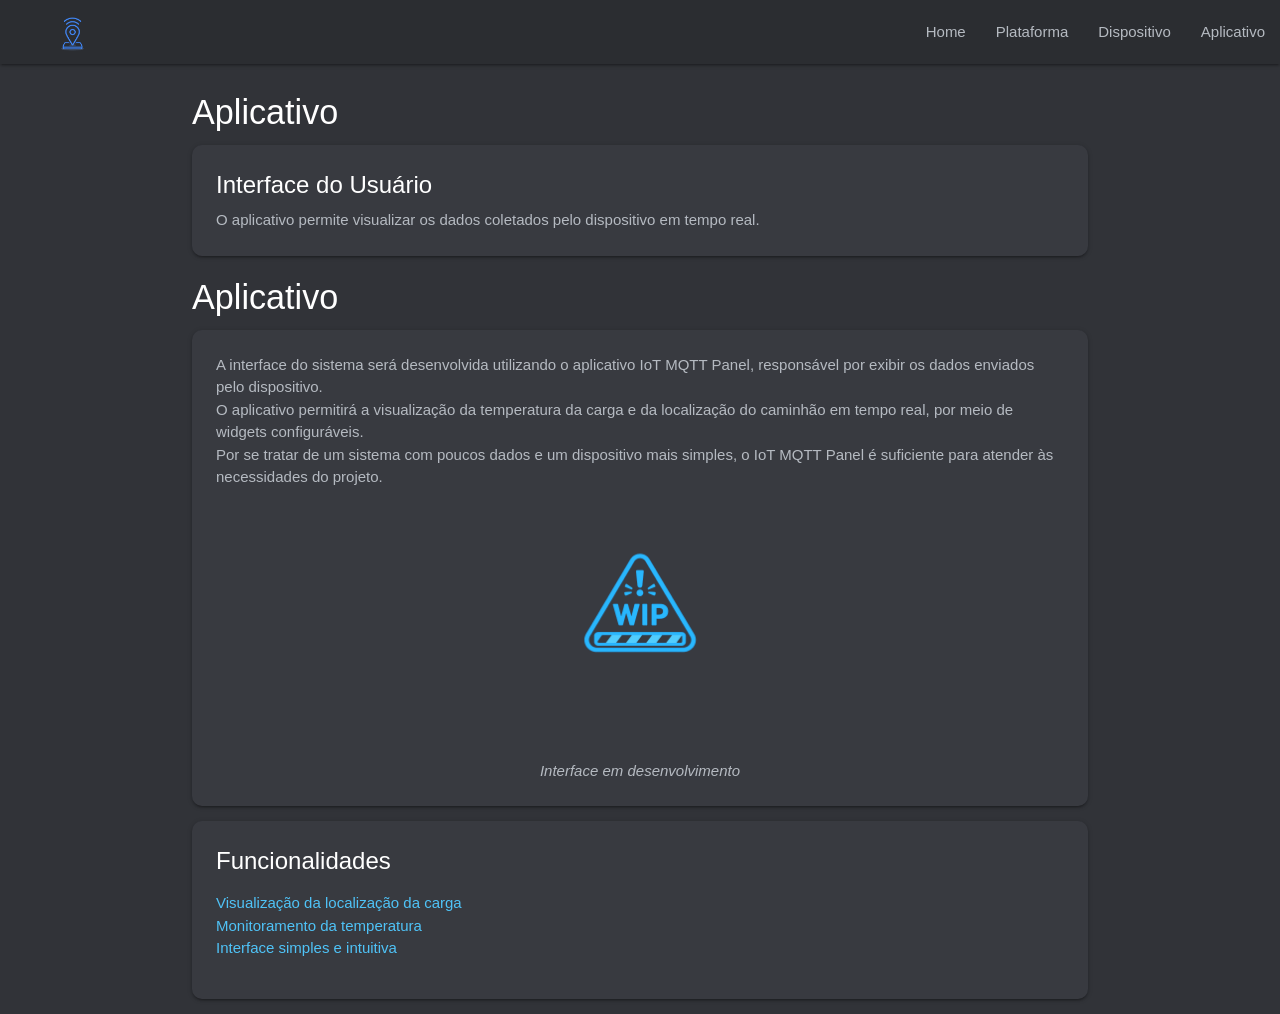
==== aplicativo.html @ 708ada9f "Primeira versão da gitpage do projeto do rastreador" ====
<!DOCTYPE html>
<html lang="pt-BR">
<head>
    <meta charset="UTF-8">
    <title>Aplicativo</title>

    <link href="https://cdnjs.cloudflare.com/ajax/libs/materialize/1.0.0/css/materialize.min.css" rel="stylesheet">
    <link rel="stylesheet" href="style.css">
</head>

<body>

<div class="navbar-fixed">
        <nav>
            <div class="nav-wrapper">
                <a href="index.html" class="brand-logo">
                    <img src="imagens/logo.png" alt="Logo" style="height: 70px;">
                </a>
                <ul class="right">
                <li><a href="index.html">Home</a></li>
                <li><a href="plataforma.html">Plataforma</a></li>
                <li><a href="dispositivo.html">Dispositivo</a></li>
                <li><a href="aplicativo.html">Aplicativo</a></li>
                </ul>
            </div>
        </nav>
    </div>

<div class="container">

    <h4>Aplicativo</h4>

    <div class="card">
        <div class="card-content">
            <span class="card-title">Interface do Usuário</span>
            <p>
                O aplicativo permite visualizar os dados coletados pelo dispositivo em tempo real.
            </p>
        </div>
    </div>

    <h4>Aplicativo</h4>

    <div class="card">
        <div class="card-content">

            <p>
                A interface do sistema será desenvolvida utilizando o aplicativo IoT MQTT Panel,
                responsável por exibir os dados enviados pelo dispositivo.
            </p>

            <p>
                O aplicativo permitirá a visualização da temperatura da carga e da localização
                do caminhão em tempo real, por meio de widgets configuráveis.
            </p>

            <p>
                Por se tratar de um sistema com poucos dados e um dispositivo mais simples,
                o IoT MQTT Panel é suficiente para atender às necessidades do projeto.
            </p>

            <div class="center-align">
                <img src="imagens/wip.png" 
                    alt="Interface do aplicativo em desenvolvimento" 
                    class="responsive-img"
                    style="width: 30%;">
            </div>

            <p class="center-align" style="margin-top: 10px;">
                <em>Interface em desenvolvimento</em>
            </p>

        </div>
    </div>

    <div class="card">
        <div class="card-content">
            <span class="card-title">Funcionalidades</span>
            <ul>
                <li><span class="highlight-esp">Visualização da localização da carga</span></li>
                <li><span class="highlight-esp">Monitoramento da temperatura</span></li>
                <li><span class="highlight-esp">Interface simples e intuitiva</span></li>
            </ul>
        </div>
    </div>

</div>

</body>
</html>
---- style.css ----
body {
    background: #313338;
    color: #ffffff;
}

nav {
    background: #2b2d31 !important;
}

.brand-logo {
    margin-left: 20px;
}

.nav-wrapper ul li a {
    color: #b5bac1 !important;
}

.nav-wrapper ul li a:hover {
    color: #4FC3F7 !important;
}

.container {
    margin-top: 30px;
}

.card {
    background: #383a40;
    border-radius: 10px;
}

.card-content {
    color: #b5bac1;
}

.card-title {
    color: #ffffff !important;
}

h1 {
    text-align: center;
    margin-top: 30px;
}

.highlight {
    color: #4FC3F7;
}

.lista-topicos {
    list-style: none;
    padding-left: 0;
}

.lista-topicos li {
    margin-bottom: 12px;
    font-size: 16px;
    position: relative;
    padding-left: 20px;
}

.lista-topicos li::before {
    content: "•";
    position: absolute;
    left: 0;
    color: #4FC3F7;
    font-size: 22px;
}

.highlight-esp {
    color: #4FC3F7;
    font-weight: 500;
}
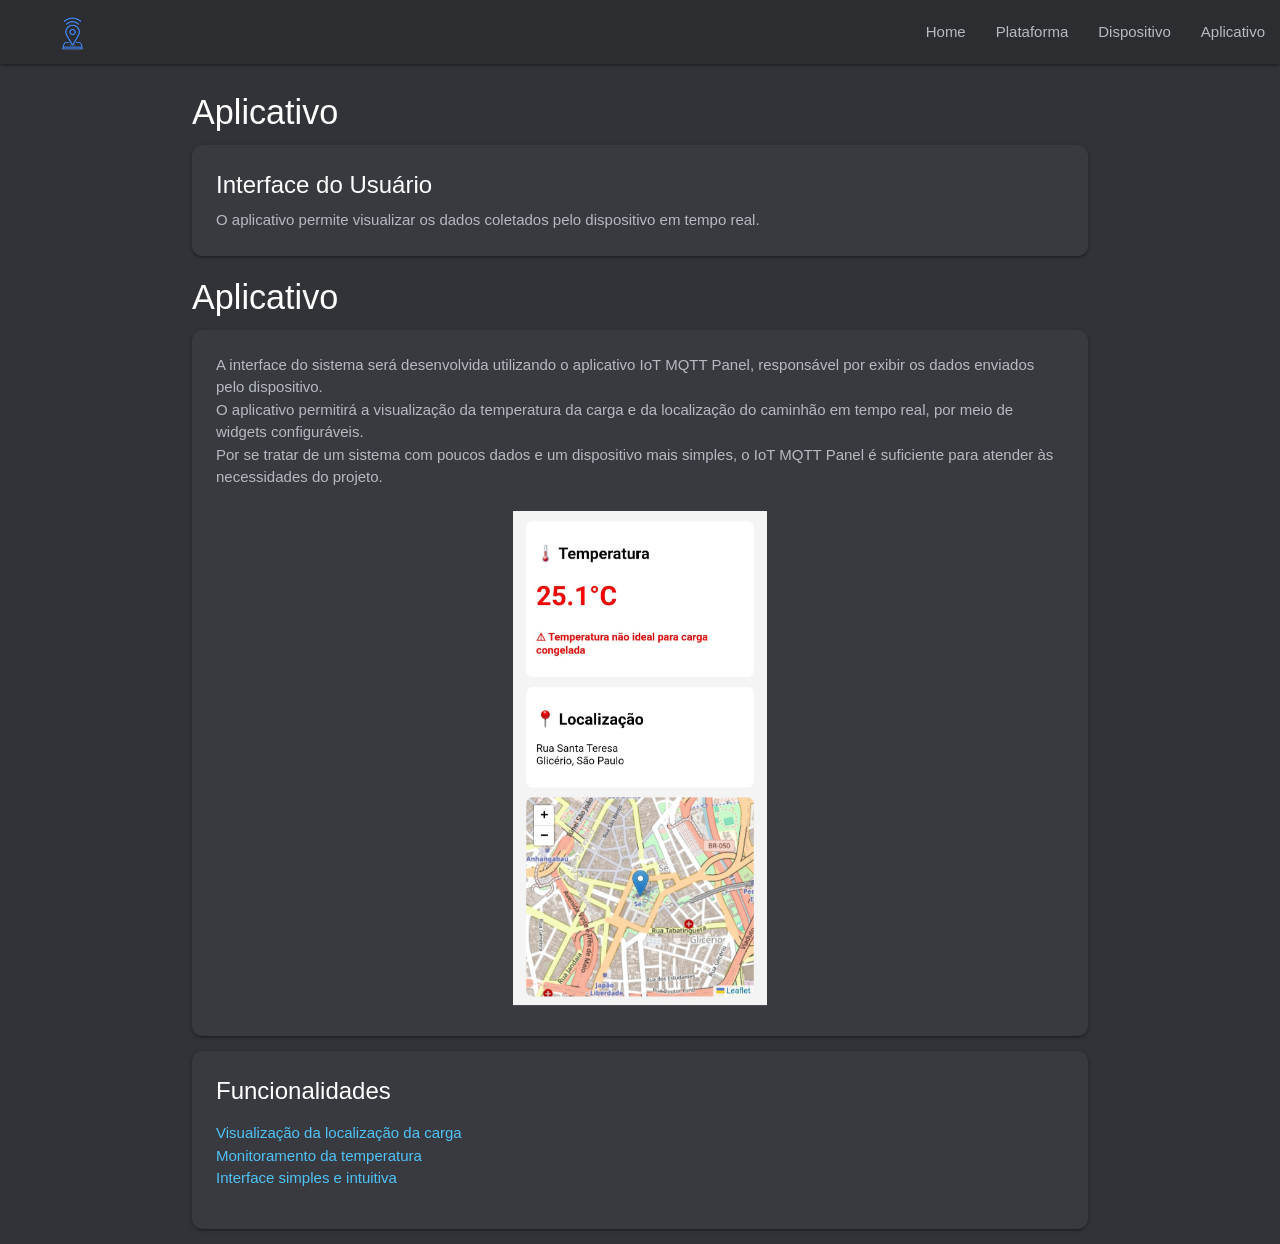
==== commit 311460c8: "Add files via upload" ====
--- a/aplicativo.html
+++ b/aplicativo.html
@@ -58,17 +58,14 @@
                 Por se tratar de um sistema com poucos dados e um dispositivo mais simples,
                 o IoT MQTT Panel é suficiente para atender às necessidades do projeto.
             </p>
+            <br>
 
             <div class="center-align">
-                <img src="imagens/wip.png" 
-                    alt="Interface do aplicativo em desenvolvimento" 
+                <img src="imagens/app.jpeg"  
                     class="responsive-img"
                     style="width: 30%;">
             </div>
 
-            <p class="center-align" style="margin-top: 10px;">
-                <em>Interface em desenvolvimento</em>
-            </p>
 
         </div>
     </div>
